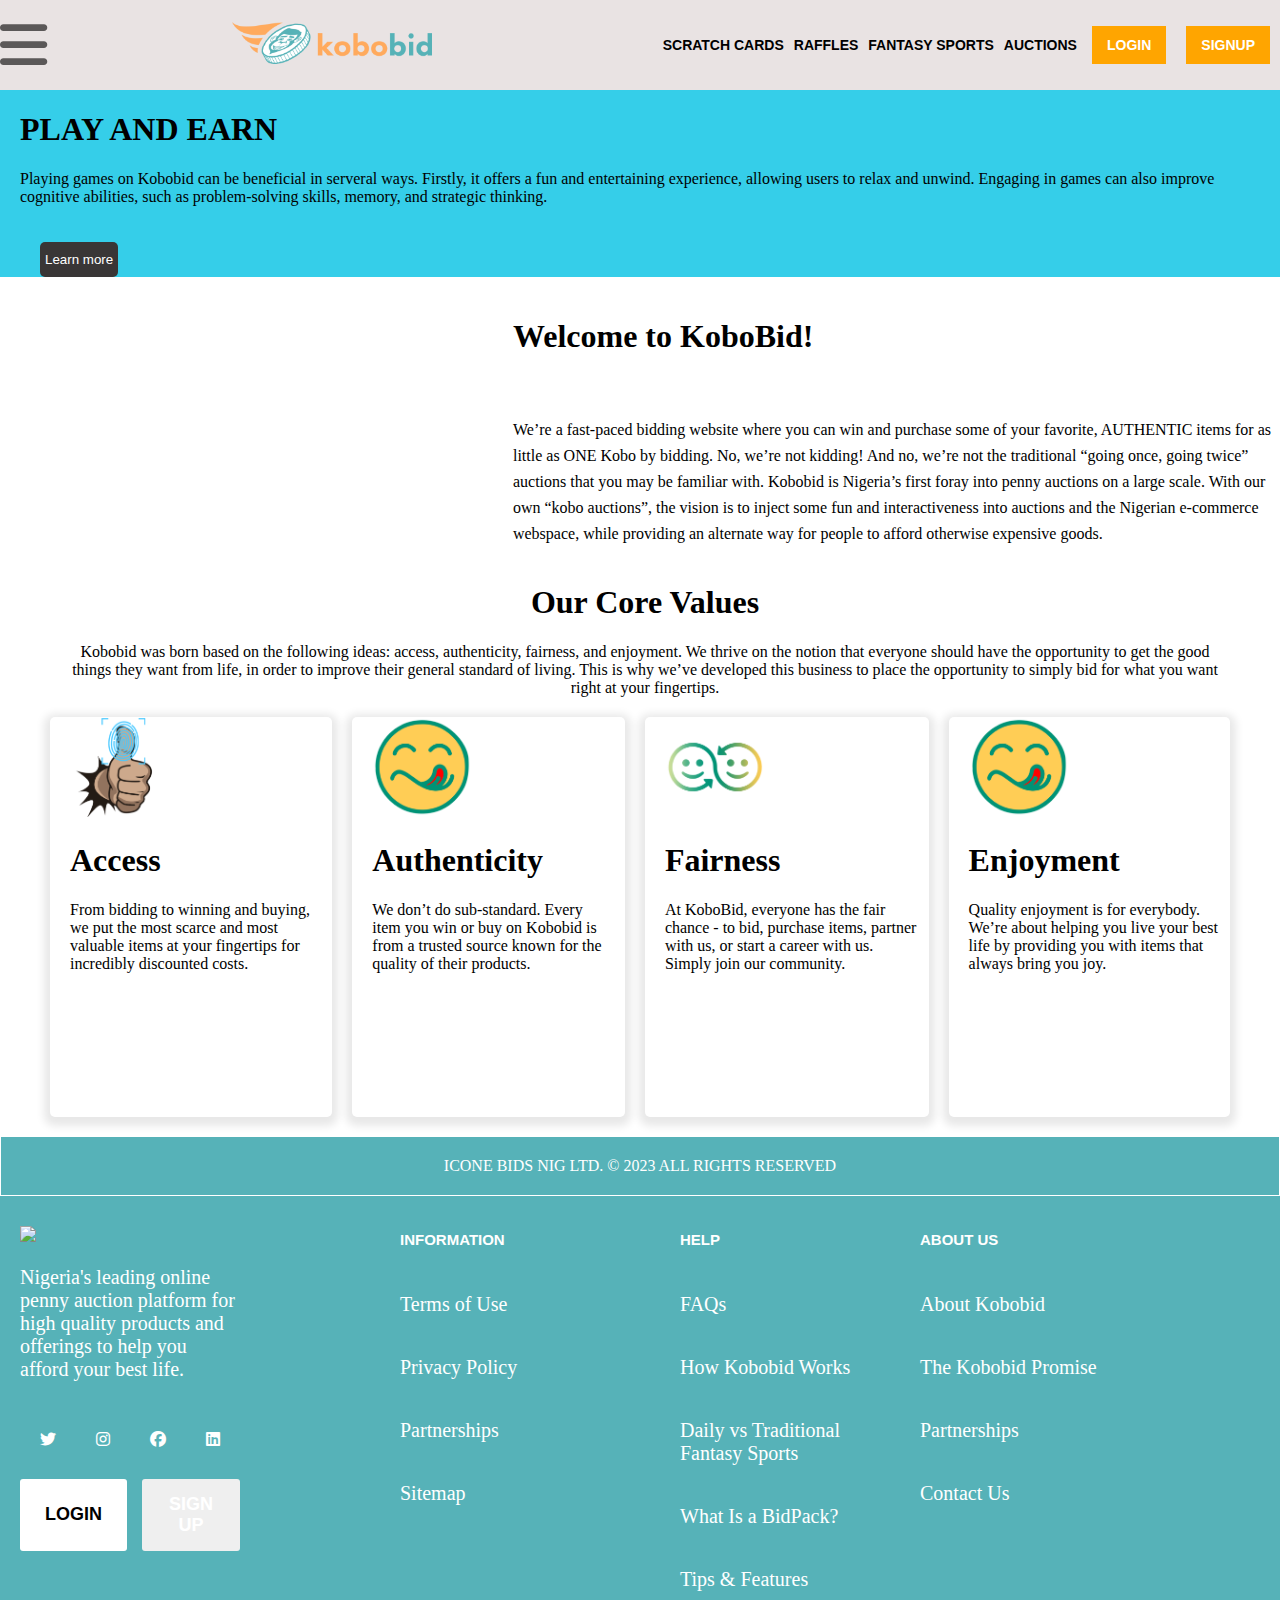
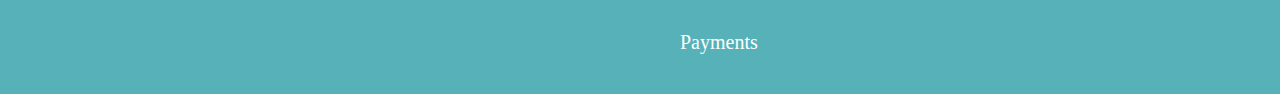
==== aboutKobobid.html @ e4d0b5c7 "upadte" ====
<!DOCTYPE html>
<html>
    <head>
        <meta name="viewport" content="width=device-width, initial-scale=1.0">
        <link rel="stylesheet" href="header.css">
        <link rel="stylesheet" href="https://cdnjs.cloudflare.com/ajax/libs/font-awesome/6.4.2/css/all.min.css">
        <script src="header.js"></script>
        <style>
            body {
                width: 100%;
            margin: 0;
            padding: 0;
            overflow-x: hidden;
            }
        
        .main-div{
            display: flex;
            background-color: rgb(53, 206, 233);
        }
        .text-div {
            margin-left: 20px;
            margin-right: 10px;
        }
        
        .learn {
            background-color: rgb(57, 54, 54);
            color: white;
            padding: 10px 5px;
            border-radius: 5px;
            margin-left: 20px;
            margin-top: 20px;
            border: none;
            cursor: pointer;
        }
        button:hover{
            background-color: orange;
            color: black;
        }
        
        .welcome-div{
            display: flex;
           
}
.welcome-div h1{
    padding-top: 20px;
}
.welcome-div p{
    width: 100%;
    font-size: 16px;
    font-family: 'Montserrat';
    line-height: 26px;
    padding-top: 40px;
}
            
        
        .welcome-div figure{
            width: 100%;
            margin-left: 200px;
        }
        .footer-text {
           text-align: center;
            margin-left: 20px;
            margin-right: 10px;
            
            background-color: white;
            
    
        }
        p{
            color: black;
            
        }
        .image-container {
            width: 100px;
            margin-right: 10px;
            
        }
        .last-divv {
        display: flex;
        
        gap: 20px;
       
        margin-top: 20px;
        margin-bottom: 20px;
    }
    .inner-container {
        border: none;
        box-shadow: 0 3px 9px 6px #e8e8e8;
        background-color: white;
        color: black;
        height: 400px;
        border-radius: 5px;
        padding-left: 20px;
        padding-right: 10px;
       
    }
    .lastdiv-container {
        margin-left: 50px;
        margin-right: 50px;
    }

    .inner-container:hover{
        transform: scale(1.1);
        margin-top: 20px;
        transition: 0.5s;
    }

    @media screen and (min-width: 280px) and (max-width: 1240px){
       
   .img-logo img{
    width: 50px;
   }
        .welcome-div{
            display: flex;
            flex-direction: column;
           justify-content: center;
           text-align: center;
}
.welcome-div figure{
    margin: 0;
    
}
.welcome-div img{
    width: 400px;
}
.last-divv{
    display: flex;
    flex-direction: column;
    justify-content: center;
    align-items: center;
}
.inner-container{
    width: 70%;
    box-shadow: 0 3px 9px 6px #e8e8e8;
    height: 400px;
}


.first-list-login,
.first-list-signup{
    list-style: none;
    background-color: rgb(233, 227, 227);
    padding: 10px;
}
.first-list-signup{
    margin-left: -25px;

}
.first-list-login{
    margin-left: -100px;
}
.logo-div{
    margin-left: -220px;
}
    }
   
        </style>
    </head>
    <body>
        <nav class="nav-div" >
            <i class="fa-solid fa-bars" id="fa-bars" onclick="toggleSidebar()"></i>
                    <figure class="logo-div"><img src="./assets/logo2.png"></figure>
                <ul>
                   
                    <li class="first-list"><a class="first-a" href="">SCRATCH CARDS</a></li>
                    <li class="first-list"><a class="first-a" href="">RAFFLES</a></li>
                    <li class="first-list"><a class="first-a" href="">FANTASY SPORTS</a></li>
                    <li class="first-list"><a class="first-a" href="">AUCTIONS</a></li>
                    <li class="first-list-login"><a class="first-a" href="">LOGIN</a></li>
                    <li class="first-list-signup"><a class="first-a" href="">SIGNUP</a></li>
                    
                    
                        
                   
                    
                </ul>
            
        </nav>
        <nav class="sidebar-nav">
            <ul class="sidebar-ul">
                <li tabindex="0">AUCTIONS</li>
                <li tabindex="0">RAFFLES</li>
                <li tabindex="0">SPORTS</li>
                <li tabindex="0">WINNERS</li>
                <li tabindex="0">CONTACT US</li>
            </ul>
            <DIV style="width: 600px;
            height: 2px; background-color: rgb(228, 221, 221);"></DIV>
            <li class="signup"><a href="signup.html" style="margin-top: 30px; cursor: pointer; color: black;">SIGN UP</a></li>
            <li class="login"><a href="login.html" style="color: black;">LOGIN</a></li>
        </nav>
    
    
        <nav class="img-logo">
            <ul>
                <figure class="mainlogo"><a href=""><img src="./assets/nav_scratchcards.svg" alt=""></a>scratch Cards</figure>
                <figure class="mainlogo"><a href=""><img src="./assets/nav_raffles.svg" alt=""></a>Raffles</figure>
                <figure class="mainlogo"><a href=""><img src="./assets/nav_fantasysport.svg" alt=""></a>Fantancy Sports</figure>
                <figure class="mainlogo"><a href=""><img src="./assets/nav_auctions.svg" alt=""></a>Auctions</figure>
            </ul>
        </nav>
     
<div class="main-div">
    <div class="text-div"> 
        <h1> PLAY AND EARN</h1>
        <P>Playing games on Kobobid can be beneficial in serveral ways. Firstly, it offers a fun and entertaining experience, allowing users to relax and unwind. Engaging in games can also improve cognitive abilities, such as problem-solving skills, memory, and strategic thinking.</P>  
    <button class="learn">Learn more</button>
    </div>
   
</div>
<div class="welcome-div">
    <figure><img src="https://cdn.kobobid.com/live/images/about_img.png" alt=""></figure>
    <section>
        <h1>
            Welcome to KoboBid!</h1>
            <p>We’re a fast-paced bidding website where you can win and purchase some of your favorite, AUTHENTIC items for as little as ONE Kobo by bidding. No, we’re not kidding! And no, we’re not the traditional “going once, going twice” auctions that you may be familiar with. Kobobid is Nigeria’s first foray into penny auctions on a large scale. With our own “kobo auctions”, the vision is to inject some fun and interactiveness into auctions and the Nigerian e-commerce webspace, while providing an alternate way for people to afford otherwise expensive goods.</p>
    </section>
</div>
<div class="lastdiv-container">
    <div class="footer-text">
        <H1>Our Core Values</H1> 
        <p>Kobobid was born based on the following ideas: access, authenticity, fairness, and enjoyment.
We thrive on the notion that everyone should have the opportunity to get the good things they want from life, in order to improve their general standard of living. This is why we’ve developed this business to place the opportunity to simply bid for what you want right at your fingertips.</p>
     </div>
<div class="last-divv">
    <div class="inner-container"> <img class="image-container" src="./assets/access.png">
        <h1>Access</h1>
        <div>From bidding to winning and buying, we put the most scarce and most valuable items at your fingertips for incredibly discounted costs.</div>
    </div>
    <div class="inner-container"> <img class="image-container" src="./assets/enjoyment.png">
        <h1>Authenticity</h1>
        <div>We don’t do sub-standard. Every item you win or buy on Kobobid is from a trusted source known for the quality of their products.</div>
    </div>
    <div class="inner-container"> <img class="image-container" src="./assets/fairness.png">
        <h1>Fairness</h1>
        <div>At KoboBid, everyone has the fair chance - to bid, purchase items, partner with us, or start a career with us. Simply join our community.</div>
    </div>
    <div class="inner-container"> <img class="image-container" src="./assets/enjoyment.png">
        <h1>Enjoyment</h1>
        <div>Quality enjoyment is for everybody. We’re about helping you live your best life by providing you with items that always bring you joy.</div>
    </div>
</div>
</div>
<footer>
    <div>
        <div class="icone">ICONE BIDS NIG LTD. © 2023 ALL RIGHTS RESERVED</div>
    </div>
    <div class="last-div">
        <div class="footer-first-container" style="display: flex; flex-direction: column; "  >
            <div class="footer-logo">
                <img src="https://cdn.kobobid.com/live/images/logo_white.png">
            </div>
            <p style="font-size: 20px; color: white;">Nigeria's leading online penny auction platform for high quality products and offerings to help you
                afford your best life.</p>
                <div class="social-media-list">
                    <div class="favicon-div"><a href="https://twitter.com/alifcoder/status/1712771437629775896"><i class="fab fa-twitter"></i></a></div>
                    <div class="favicon-div"><a href="https://www.instagram.com/adams_ruth_unique/"><i class="fab fa-instagram"></i></a></div>
                  <div class="favicon-div"><a href="https://web.facebook.com/adams.ruth.12/"><i class="fab fa-facebook"></i></a></div>
                  <div class="favicon-div"><a href="https://www.linkedin.com/in/adams-ruth-916543167/"><i class="fa-brands fa-linkedin"></i></a></div>
                </div>
                <div class="footer-button">
                    <button class="footer-login-button" style="background-color: white;"><a style="text-decoration: none; color: black; " href="signup.html" >LOGIN </a></button>
                    <button class="footer-signup-button"><a style="text-decoration: none; color: white;" href="signup.html">SIGN UP</a></button>
                </div>
                
        </div>
        <div class="help-info-abot">
            <div class="info-help">
                
                    <div class="footer-container">
                        <h3 class="footer-heading" style="color: white; font-size: 15px" >INFORMATION</h3>
                            <div class="footer-a-div"><a class="second-a" href="">Terms of Use</a></div>
                            <div class="footer-a-div"><a class="second-a" href="">Privacy Policy</a></div>
                            <div class="footer-a-div"><a class="second-a" href="">Partnerships</a></div>
                            <div class="footer-a-div"><a class="second-a" href="">Sitemap</a></div>
                </div>
    
                <div class="footer-container" style="margin-right: 200px;">
                        <h3 class="footer-heading" style="color: white; font-size: 15px;">HELP</h3>
                            <div class="footer-a-div"><a class="second-a" href="">FAQs</a></div>
                            <div class="footer-a-div"><a class="second-a" href="">How Kobobid Works</a></div>
                            <div class="footer-a-div"><a class="second-a" href="">Daily vs Traditional Fantasy Sports</a></div>
                            <div class="footer-a-div"><a class="second-a" href="">What Is a BidPack?</a></div>
                           <div class="footer-a-div"><a class="second-a" href="">Tips & Features</a></div>
                           <div class="footer-a-div"> <a class="second-a" href="">Payments</a></div>
                </div>
                </div>
                
    
                <div class="footer-container">
                        <h3 class="footer-heading" style="color: white; font-size: 15px;"><a href="aboutKobobid.html" style="text-decoration: none; color: black;"></a>ABOUT US</h3>
                            <div class="footer-a-div"><a class="second-a" href="aboutKobobid.html">About Kobobid</a></div>
                           <div class="footer-a-div"><a class="second-a" href="">The Kobobid Promise</a></div>
                            <div class="footer-a-div"><a class="second-a" href="">Partnerships</a></div>
                           <div class="footer-a-div"><a class="second-a" href="">Contact Us</a></div>
    
                       
                </div>
                </div>
                
       
        
            </div>
    </div>

</footer>

    </body>
</html>
---- header.css ----
.header-logo{
    display: flex;
    position: relative;
}
.header-logo img{
    width: 300px;
}
.sidebar-nav{
    display: flex;
    flex-direction: column;
   width: 500px;
    display: none;
    height: 100%;
    background-color: white;
    position: absolute;
    z-index: 1;
}
.sidebar-nav nav {
   
   padding: 30px; /* Added padding for better appearance */
   background-color: white;
   

}

.sidebar-ul{
   width: 50%;  
}


.sidebar-ul li {
   list-style: none;
   padding: 15px; /* Added padding for better appearance */
   cursor: pointer;
}

.signup{
width: 300px;
height: 20px;
background-color: #56b2b8;
font-weight: bold;
text-align: center;
font-size: 20px;
border: none;
color: black;
margin-top: 10px;
margin-bottom: 50px;
box-shadow: 4px 4px 8px 0 rgba(0,0,0,.2);

}
.login{
    width: 300px;
height: 20px;
color: black;
background-color:white ;
font-weight: bold;
text-align: center;
font-size: 20px;
margin-top: -20px;
border: 3px solid #81c6c9;
box-shadow: 4px 4px 8px 0 rgba(0,0,0,.2);
cursor: pointer;
}
.nav-div {
    display: flex;
    background-color: rgb(233, 227, 227);
    color: black;
    justify-content: space-between;
    align-items: center;
    position: a;
    
    
    
   
}

.nav-div ul{
    display: flex;
    justify-content: space-between;
    align-items: center;

}
.nav-div figure{
    align-items: center;
    justify-content: center;
}
.fa-bars{
    font-size: 54px; /* Adjust the font size as needed */
    cursor: pointer;
    color: rgb(91, 88, 88);
    display: none;
   
}
.logo-div img {
    width: 200px;
}

.first-list {
    display: inline-block;
    list-style: none;
}
.first-list a{
    color: black;
}
.first-list-login,
.first-list-signup{
    list-style: none;
    background-color: orange;
    margin: 10px;
    padding: 10px;
}
li:hover {
    background-color: #56b2b8;
    color: white;
    padding: 20px;
    transition: 1.5s;
}
.first-a:hover{
    color: black;
}

.first-a {
    font-family: Arial, Helvetica, sans-serif;
    font-weight: bold;
    color: white;
    text-decoration: none;
    padding: 5px;
    font-size: 14px;
    

}

.login {
    color: white;
    font-weight: bold;
    font-family: Arial, Helvetica, sans-serif;
    cursor: pointer;
}

.signup-button {
    padding: 20px 25px;
    background-color: orange;
    border-radius: 5px;
    border: none;
    color: white;
    font-weight: bold;
    font-family: Arial, Helvetica, sans-serif;
    cursor: pointer;
}
a{
    text-decoration: none;
}
.img-logo{
    display: flex;
    background-color: white;
    justify-content: space-between;
    position: relative;
    display: none;
   
}
.img-logo ul{
    display: flex;
    justify-content: space-around; /* Adjusted to evenly space the figures */
    align-items: center; /* Align items vertically in the center */
    width: 100%;
    
    
}
.img-logo img{
    width: 100px;
}

.mainlogo{
    display: flex;
    flex-direction: column;
    width: 100%;
    
}

.icone {
    background-color: #56b2b8;
    border: 1px solid white;
    margin-top: -1px;
    padding: 20px;
    text-align: center;
    color: white;
}

.footer-logo {
    width: 30%;
    margin-top: 10px;
}

.footer-logo img {
    width: 200px;
}

.last-div {
    display: flex;
    background-color: #56b2b8;
    justify-content: space-between;
}
.info-help{
    display: flex;
    width: 50%;
    justify-content: space-between;
}
.help-info-abot{
    display: flex;
    margin-left: 100px;
    justify-content: space-between;
  
}
.footer-first-container{
    padding: 20px;
   
}
p {
    color: white;
}
  
  .social-media-list {
    display: flex;
    margin-bottom: 20px;
    margin-top: 20px;
  }
  .favicon-div{
    padding: 10px 20px;
  }
  .fab.fa-twitter,
  .fab.fa-instagram,
  .fab.fa-facebook,
  .fa-brands.fa-linkedin{
    color: white;
  }
.second-a {
    text-decoration: none;
    color: white;
}
.footer-container,
.footer-container1{
padding: 20px;
width: 100%;
font-size: 20px;
}

.footer-heading {
    font-family: 'FuturaPTMedium', sans-serif;
    padding-bottom: 10px;
    margin-left: 20px;
}
.footer-a-div{
    padding: 20px;
    width: 200px;
}
.footer-button{
    display: flex;
}
.footer-login-button{
    padding: 15px 25px;
    border-radius: 3px;
    border: none;
    font-weight: bold;
    font-size: large;
}
.footer-signup-button{
    padding: 15px 25px;
    border-radius: 3px;
    border: none;
    font-weight: bold;
    font-size: large;
    color: black;
   
    margin-left: 15px;
}
@media screen and (min-width: 280px) and (max-width: 1240px){
    .first-list{
        display: none;
    }
    
    
    .img-logo{
        display: flex;
    }
    /* .signup-button{
        width: 50px;
        font-size: 10px;
       
    } */

.first-list-login,
.first-list-signup{
    list-style: none;
    background-color: rgb(233, 227, 227);
}
.first-list-signup{
    margin-left: -10px;
    padding: 0;
}
.first-list-login{
    margin-left: -55px;
}
    .first-a{
        color: black;
    }
    .fa-bars{
        display: flex;
        font-size: 40px;
        padding: 30px;
        margin-left: -20px;
    }
    .img-logo ul{
       align-items: center;
       margin-left: -60px;
       font-size: 15px;
    }
    .mainlogo{
        width: 20px;
    }
   .logo-div img{
    width: 150px;
    margin-left: 170px;  
   }
 

    .scratch-auction-div{
        display: flex;
        flex-direction: column;
    }
    .last-div{
        display: flex;
        flex-direction: column;
    }
    .info-help{
        display: flex;
        font-size: 20px;
    }
    .help-info-abot{
        display: flex;
        flex-direction: column;
    }
    .footer-container,
    .footer-container1{
        margin-left: -120px;
        margin-right: 100px;
        
    }
    .footer-container1{
        margin-bottom: 0px;
    }
    
    .footer-logo{
        margin-left: -10px;
    }
    /* .text-overlay-scratchcard,
    .text-overlay-auction,
    .text-overlay-fantasy,
    .text-overlay-raffle{
        top: 90%;
    left: 50%;
    transform: translate(-50%, -50%);
    width: 400px;
    } */
}
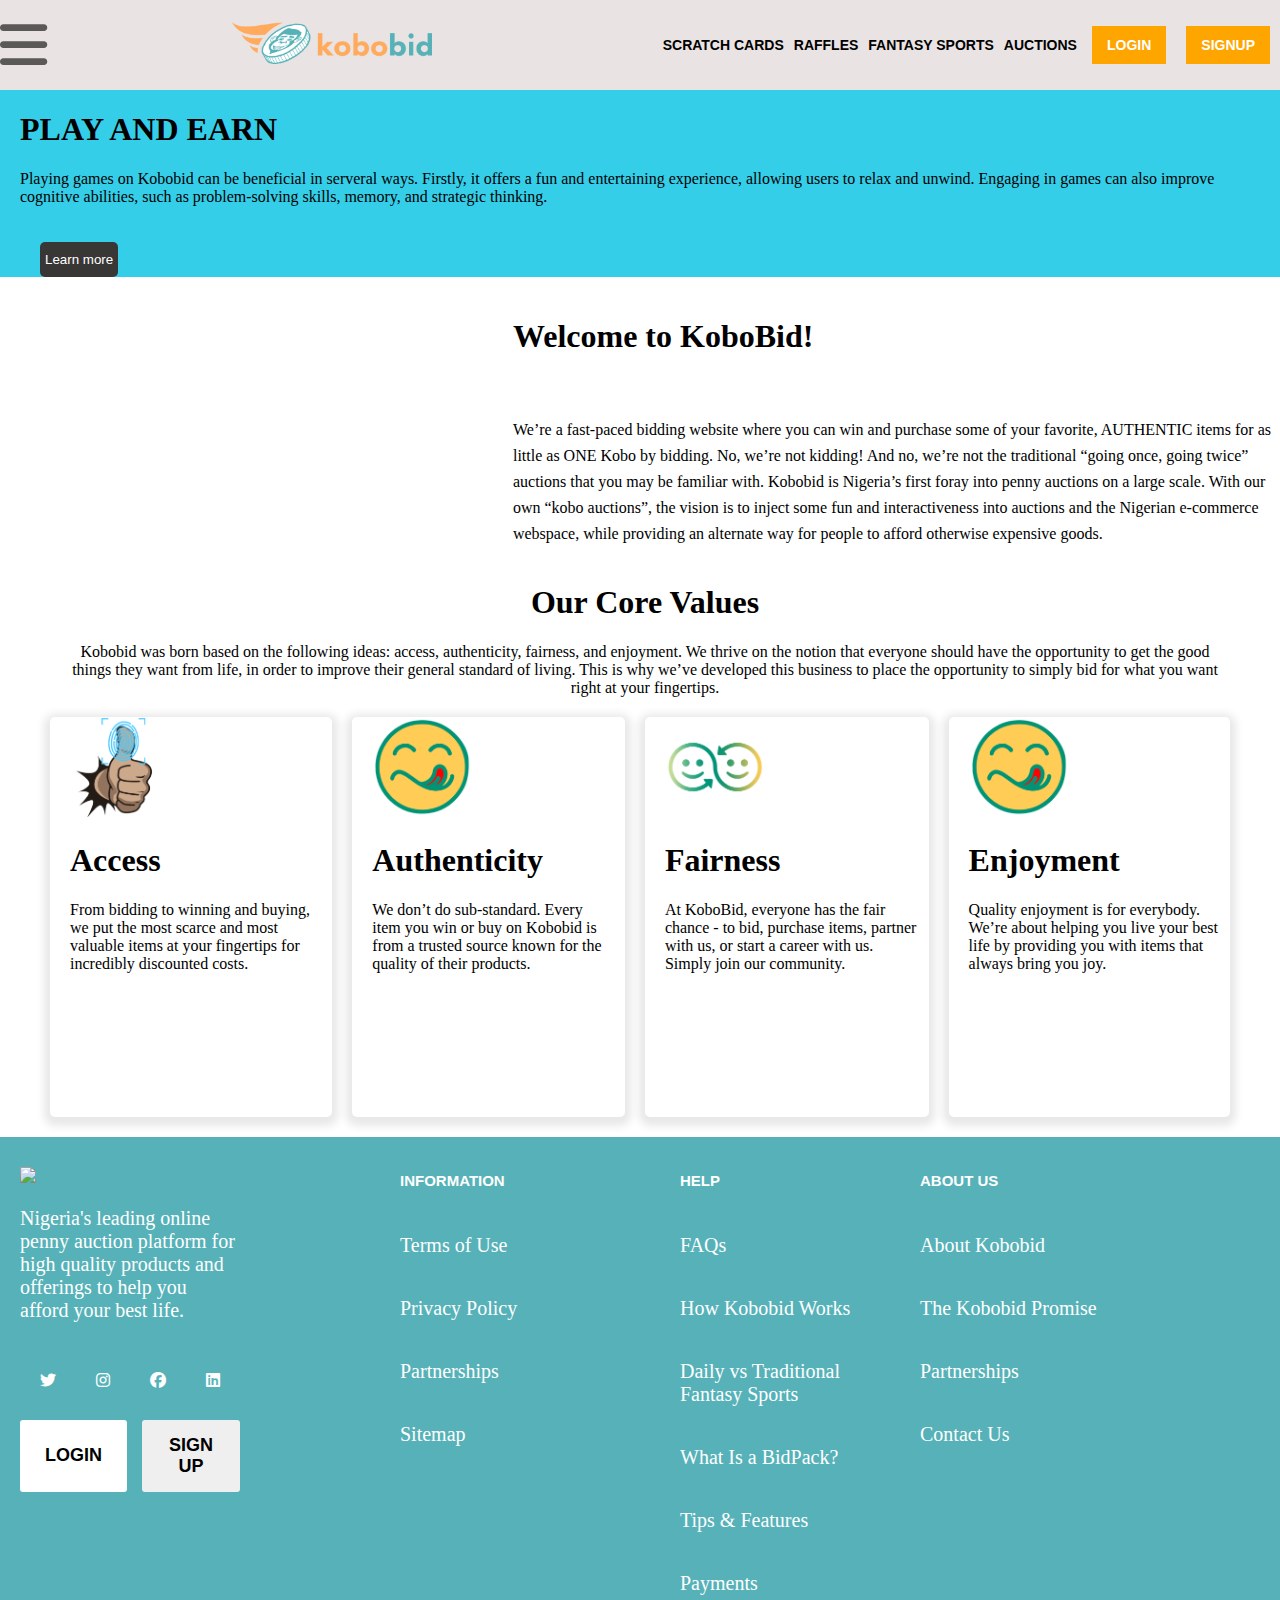
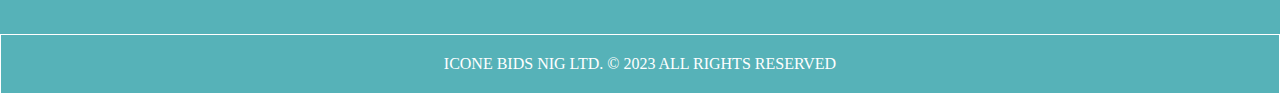
==== commit 3a836d5f: "update" ====
--- a/aboutKobobid.html
+++ b/aboutKobobid.html
@@ -13,6 +13,16 @@
             overflow-x: hidden;
             }
         
+            /* .first-list-login,
+        .first-list-signup{
+            width: 300px;
+            height: 20px;
+            background-color:#81c6c9 ;
+            text-align: center;
+            color: white;
+            cursor: pointer;
+        } */
+       
         .main-div{
             display: flex;
             background-color: rgb(53, 206, 233);
@@ -136,19 +146,7 @@
 }
 
 
-.first-list-login,
-.first-list-signup{
-    list-style: none;
-    background-color: rgb(233, 227, 227);
-    padding: 10px;
-}
-.first-list-signup{
-    margin-left: -25px;
-
-}
-.first-list-login{
-    margin-left: -100px;
-}
+
 .logo-div{
     margin-left: -220px;
 }
@@ -162,12 +160,12 @@
                     <figure class="logo-div"><img src="./assets/logo2.png"></figure>
                 <ul>
                    
-                    <li class="first-list"><a class="first-a" href="">SCRATCH CARDS</a></li>
-                    <li class="first-list"><a class="first-a" href="">RAFFLES</a></li>
-                    <li class="first-list"><a class="first-a" href="">FANTASY SPORTS</a></li>
-                    <li class="first-list"><a class="first-a" href="">AUCTIONS</a></li>
-                    <li class="first-list-login"><a class="first-a" href="">LOGIN</a></li>
-                    <li class="first-list-signup"><a class="first-a" href="">SIGNUP</a></li>
+                    <li class="first-list"><a class="first-a" href="scratchcard.html">SCRATCH CARDS</a></li>
+                    <li class="first-list"><a class="first-a" href="scratchcard.html">RAFFLES</a></li>
+                    <li class="first-list"><a class="first-a" href="scratchcard.html">FANTASY SPORTS</a></li>
+                    <li class="first-list"><a class="first-a" href="scratchcard.html">AUCTIONS</a></li>
+                    <li class="first-list-login"><a class="first-a" href="login.html">LOGIN</a></li>
+            <li class="first-list-signup"><a class="first-a" href="signup.html">SIGNUP</a></li>
                     
                     
                         
@@ -183,11 +181,14 @@
                 <li tabindex="0">SPORTS</li>
                 <li tabindex="0">WINNERS</li>
                 <li tabindex="0">CONTACT US</li>
-            </ul>
+             
             <DIV style="width: 600px;
             height: 2px; background-color: rgb(228, 221, 221);"></DIV>
-            <li class="signup"><a href="signup.html" style="margin-top: 30px; cursor: pointer; color: black;">SIGN UP</a></li>
-            <li class="login"><a href="login.html" style="color: black;">LOGIN</a></li>
+               <li class="signup"><a href="signup.html" style="margin-top: 30px; cursor: pointer; color: black;">SIGN UP</a></li>
+               <li class="login"><a href="login.html" style="color: black;">LOGIN</a></li>
+               </ul>
+            
+           
         </nav>
     
     
@@ -242,9 +243,7 @@
 </div>
 </div>
 <footer>
-    <div>
-        <div class="icone">ICONE BIDS NIG LTD. © 2023 ALL RIGHTS RESERVED</div>
-    </div>
+   
     <div class="last-div">
         <div class="footer-first-container" style="display: flex; flex-direction: column; "  >
             <div class="footer-logo">
@@ -260,7 +259,7 @@
                 </div>
                 <div class="footer-button">
                     <button class="footer-login-button" style="background-color: white;"><a style="text-decoration: none; color: black; " href="signup.html" >LOGIN </a></button>
-                    <button class="footer-signup-button"><a style="text-decoration: none; color: white;" href="signup.html">SIGN UP</a></button>
+                    <button class="footer-signup-button " ><a style="text-decoration: none; color: black;" href="signup.html">SIGN UP</a></button>
                 </div>
                 
         </div>
@@ -302,7 +301,9 @@
         
             </div>
     </div>
-
+    <div>
+        <div class="icone">ICONE BIDS NIG LTD. © 2023 ALL RIGHTS RESERVED</div>
+    </div>
 </footer>
 
     </body>
--- a/header.css
+++ b/header.css
@@ -352,6 +352,7 @@
     .footer-logo{
         margin-left: -10px;
     }
+    
     /* .text-overlay-scratchcard,
     .text-overlay-auction,
     .text-overlay-fantasy,
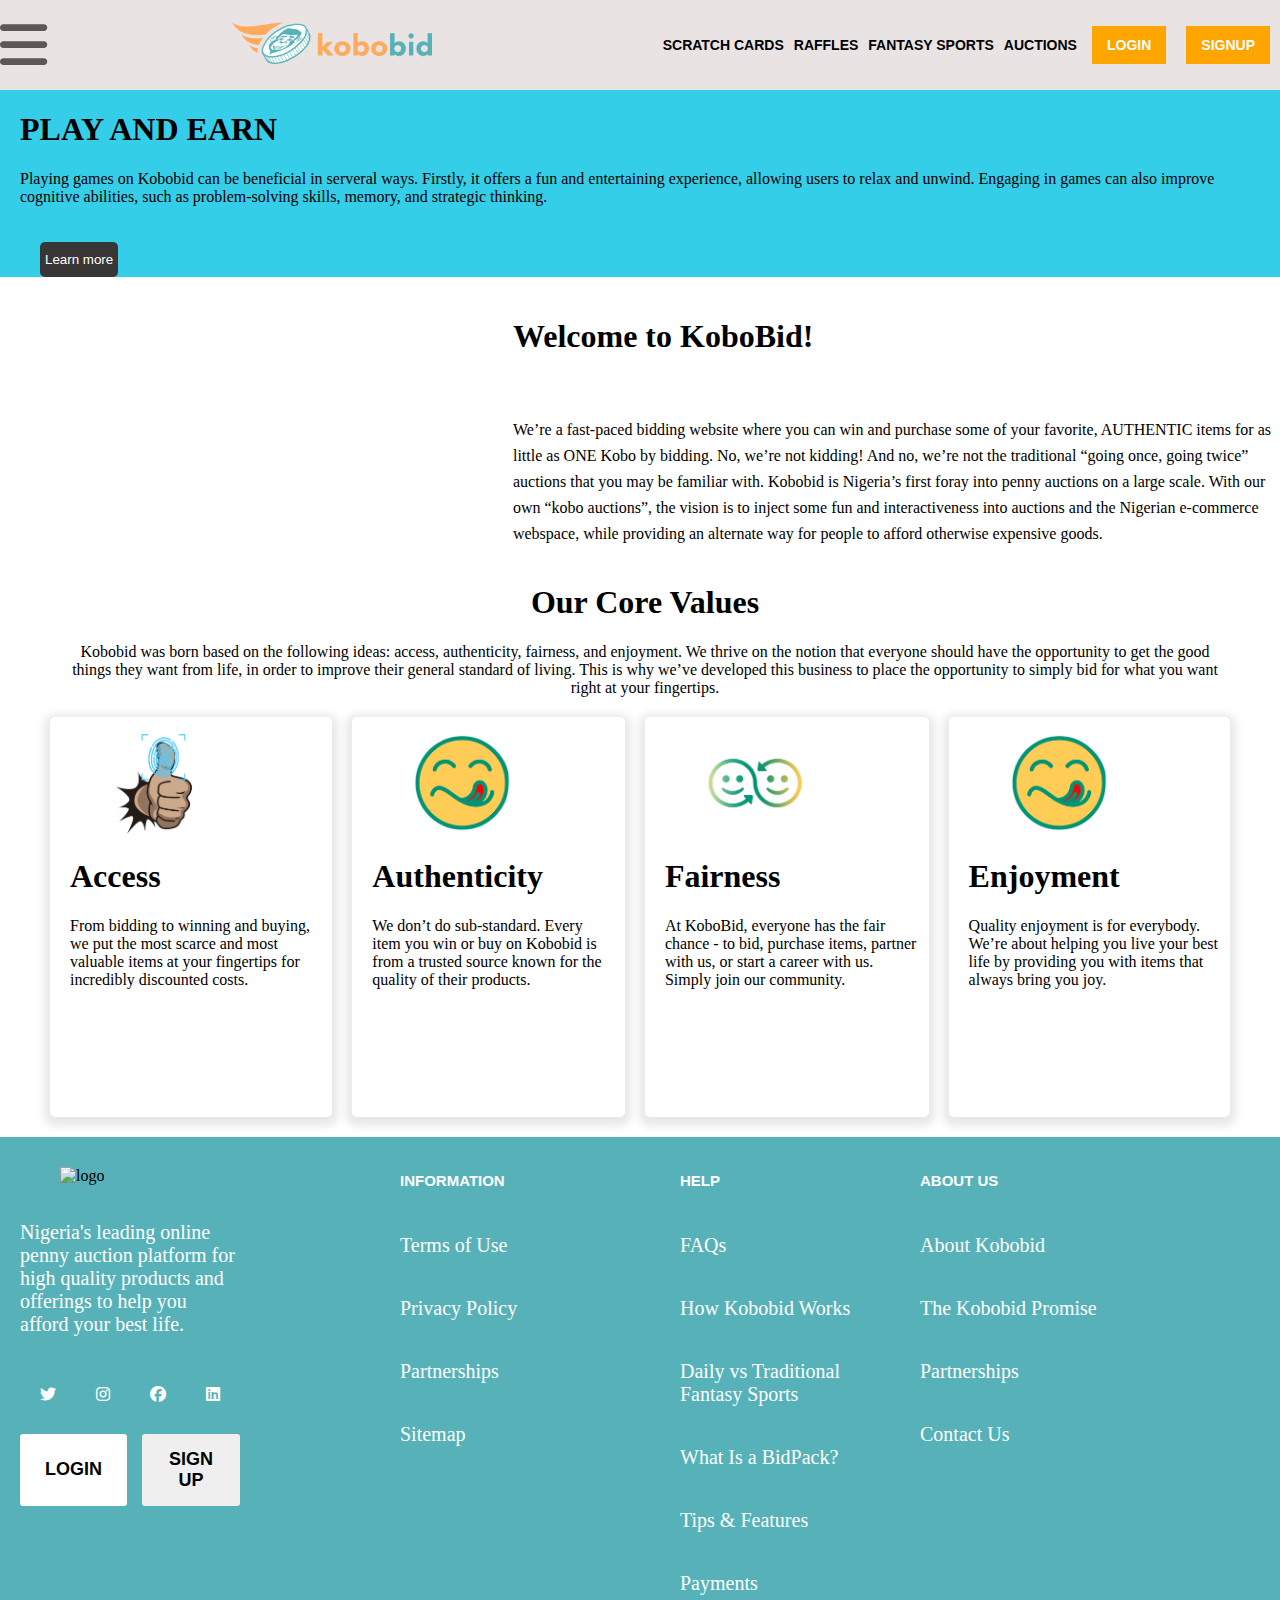
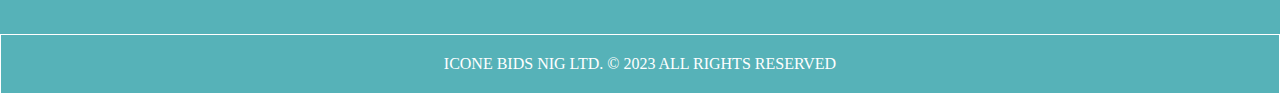
==== commit d260fb8a: "update" ====
--- a/aboutKobobid.html
+++ b/aboutKobobid.html
@@ -10,9 +10,11 @@
                 width: 100%;
             margin: 0;
             padding: 0;
+           
+            }
+        .overalldiv{
             overflow-x: hidden;
-            }
-        
+        }
             /* .first-list-login,
         .first-list-signup{
             width: 300px;
@@ -155,8 +157,9 @@
         </style>
     </head>
     <body>
-        <nav class="nav-div" >
-            <i class="fa-solid fa-bars" id="fa-bars" onclick="toggleSidebar()"></i>
+        <div class="overalldiv">
+        <nav class="nav-div" role="navigation">
+            <i class="fa-solid fa-bars" id="fa-bars" onclick="toggleSidebar()" aria-expanded="false" ></i>
                     <figure class="logo-div"><img src="./assets/logo2.png"></figure>
                 <ul>
                    
@@ -174,7 +177,7 @@
                 </ul>
             
         </nav>
-        <nav class="sidebar-nav">
+        <nav class="sidebar-nav" role="navigation" aria-expanded="false" aria-controls="sidebarNav">
             <ul class="sidebar-ul">
                 <li tabindex="0">AUCTIONS</li>
                 <li tabindex="0">RAFFLES</li>
@@ -192,30 +195,30 @@
         </nav>
     
     
-        <nav class="img-logo">
+        <nav class="img-logo" role="navigation">
             <ul>
-                <figure class="mainlogo"><a href=""><img src="./assets/nav_scratchcards.svg" alt=""></a>scratch Cards</figure>
-                <figure class="mainlogo"><a href=""><img src="./assets/nav_raffles.svg" alt=""></a>Raffles</figure>
-                <figure class="mainlogo"><a href=""><img src="./assets/nav_fantasysport.svg" alt=""></a>Fantancy Sports</figure>
-                <figure class="mainlogo"><a href=""><img src="./assets/nav_auctions.svg" alt=""></a>Auctions</figure>
+                <figure class="mainlogo"><a href="scratchcard.html"><img src="./assets/nav_scratchcards.svg" alt=""></a>scratch Cards</figure>
+                <figure class="mainlogo"><a href="scratchcard.html"><img src="./assets/nav_raffles.svg" alt=""></a>Raffles</figure>
+                <figure class="mainlogo"><a href="scratchcard.html"><img src="./assets/nav_fantasysport.svg" alt=""></a>Fantancy Sports</figure>
+                <figure class="mainlogo"><a href="scratchcard.html"><img src="./assets/nav_auctions.svg" alt=""></a>Auctions</figure>
             </ul>
         </nav>
      
 <div class="main-div">
-    <div class="text-div"> 
+    <section class="text-div"> 
         <h1> PLAY AND EARN</h1>
         <P>Playing games on Kobobid can be beneficial in serveral ways. Firstly, it offers a fun and entertaining experience, allowing users to relax and unwind. Engaging in games can also improve cognitive abilities, such as problem-solving skills, memory, and strategic thinking.</P>  
-    <button class="learn">Learn more</button>
-    </div>
+    <button class="learn"  aria-controls="learnMoreContent">Learn more</button>
+    </s>
    
 </div>
 <div class="welcome-div">
     <figure><img src="https://cdn.kobobid.com/live/images/about_img.png" alt=""></figure>
-    <section>
+    <article>
         <h1>
             Welcome to KoboBid!</h1>
             <p>We’re a fast-paced bidding website where you can win and purchase some of your favorite, AUTHENTIC items for as little as ONE Kobo by bidding. No, we’re not kidding! And no, we’re not the traditional “going once, going twice” auctions that you may be familiar with. Kobobid is Nigeria’s first foray into penny auctions on a large scale. With our own “kobo auctions”, the vision is to inject some fun and interactiveness into auctions and the Nigerian e-commerce webspace, while providing an alternate way for people to afford otherwise expensive goods.</p>
-    </section>
+    </article>
 </div>
 <div class="lastdiv-container">
     <div class="footer-text">
@@ -224,31 +227,31 @@
 We thrive on the notion that everyone should have the opportunity to get the good things they want from life, in order to improve their general standard of living. This is why we’ve developed this business to place the opportunity to simply bid for what you want right at your fingertips.</p>
      </div>
 <div class="last-divv">
-    <div class="inner-container"> <img class="image-container" src="./assets/access.png">
+    <section class="inner-container"> <figure> <img class="image-container" src="./assets/access.png" alt="access logo"></figure>
         <h1>Access</h1>
         <div>From bidding to winning and buying, we put the most scarce and most valuable items at your fingertips for incredibly discounted costs.</div>
-    </div>
-    <div class="inner-container"> <img class="image-container" src="./assets/enjoyment.png">
+    </section>
+    <section class="inner-container"> <figure> <img class="image-container" src="./assets/enjoyment.png" alt="enjoyment logo"></figure>
         <h1>Authenticity</h1>
         <div>We don’t do sub-standard. Every item you win or buy on Kobobid is from a trusted source known for the quality of their products.</div>
-    </div>
-    <div class="inner-container"> <img class="image-container" src="./assets/fairness.png">
+    </section>
+    <section class="inner-container"> <figure><img class="image-container" src="./assets/fairness.png" alt="fairness logo"></figure>
         <h1>Fairness</h1>
         <div>At KoboBid, everyone has the fair chance - to bid, purchase items, partner with us, or start a career with us. Simply join our community.</div>
-    </div>
-    <div class="inner-container"> <img class="image-container" src="./assets/enjoyment.png">
+    </section>
+    <section class="inner-container"><figure><img class="image-container" src="./assets/enjoyment.png" alt="enjoyment logo"></figure> 
         <h1>Enjoyment</h1>
-        <div>Quality enjoyment is for everybody. We’re about helping you live your best life by providing you with items that always bring you joy.</div>
-    </div>
+        <p>Quality enjoyment is for everybody. We’re about helping you live your best life by providing you with items that always bring you joy.</p>
+    </section>
 </div>
 </div>
 <footer>
    
     <div class="last-div">
         <div class="footer-first-container" style="display: flex; flex-direction: column; "  >
-            <div class="footer-logo">
-                <img src="https://cdn.kobobid.com/live/images/logo_white.png">
-            </div>
+            <figure class="footer-logo">
+                <img src="https://cdn.kobobid.com/live/images/logo_white.png" alt="logo">
+            </figure>
             <p style="font-size: 20px; color: white;">Nigeria's leading online penny auction platform for high quality products and offerings to help you
                 afford your best life.</p>
                 <div class="social-media-list">
@@ -305,6 +308,6 @@
         <div class="icone">ICONE BIDS NIG LTD. © 2023 ALL RIGHTS RESERVED</div>
     </div>
 </footer>
-
+</div>
     </body>
 </html>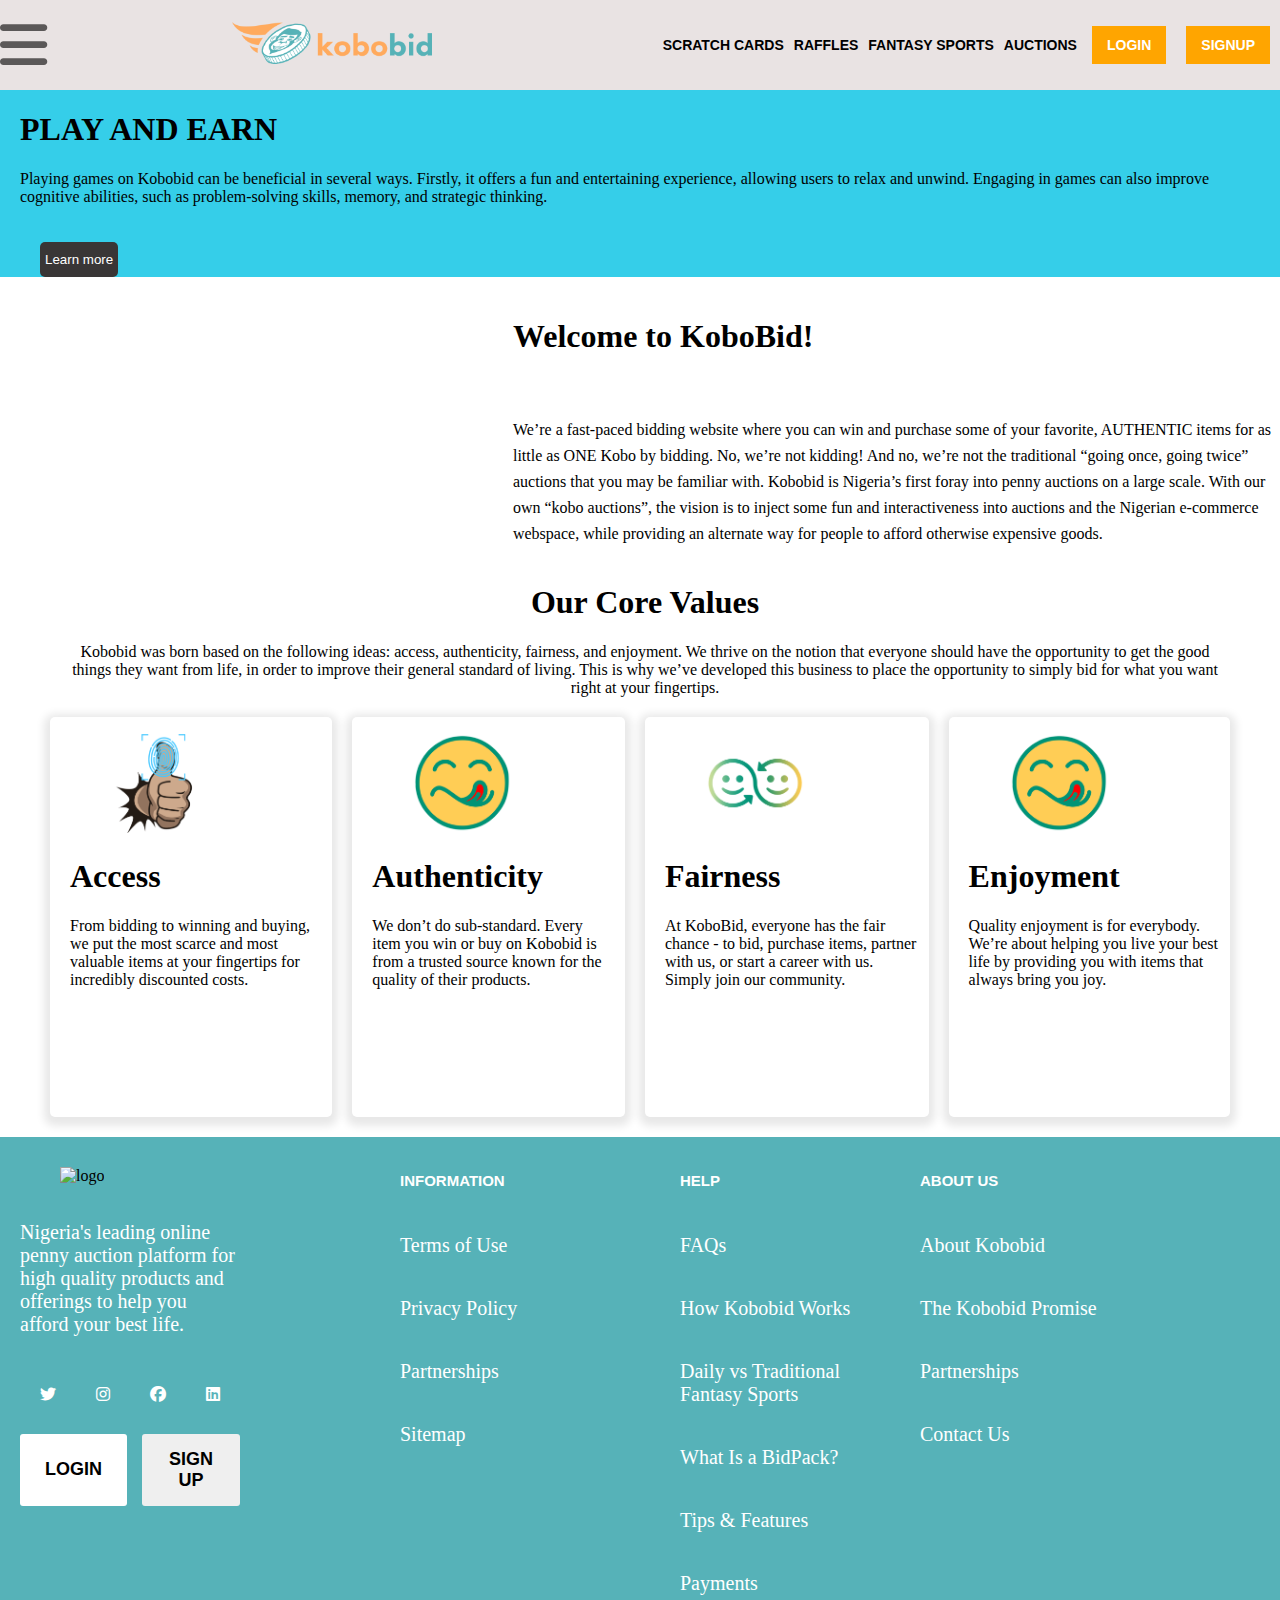
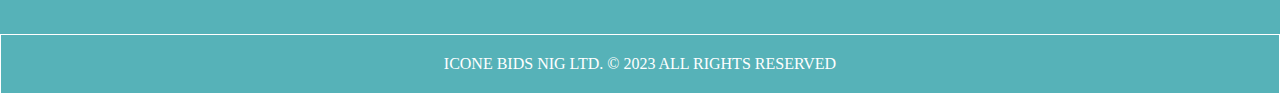
==== commit 5d323aee: "update" ====
--- a/aboutKobobid.html
+++ b/aboutKobobid.html
@@ -199,7 +199,7 @@
             <ul>
                 <figure class="mainlogo"><a href="scratchcard.html"><img src="./assets/nav_scratchcards.svg" alt=""></a>scratch Cards</figure>
                 <figure class="mainlogo"><a href="scratchcard.html"><img src="./assets/nav_raffles.svg" alt=""></a>Raffles</figure>
-                <figure class="mainlogo"><a href="scratchcard.html"><img src="./assets/nav_fantasysport.svg" alt=""></a>Fantancy Sports</figure>
+                <figure class="mainlogo"><a href="scratchcard.html"><img src="./assets/nav_fantasysport.svg" alt=""></a>Fantasy Sports</figure>
                 <figure class="mainlogo"><a href="scratchcard.html"><img src="./assets/nav_auctions.svg" alt=""></a>Auctions</figure>
             </ul>
         </nav>
@@ -207,7 +207,7 @@
 <div class="main-div">
     <section class="text-div"> 
         <h1> PLAY AND EARN</h1>
-        <P>Playing games on Kobobid can be beneficial in serveral ways. Firstly, it offers a fun and entertaining experience, allowing users to relax and unwind. Engaging in games can also improve cognitive abilities, such as problem-solving skills, memory, and strategic thinking.</P>  
+        <P>Playing games on Kobobid can be beneficial in several ways. Firstly, it offers a fun and entertaining experience, allowing users to relax and unwind. Engaging in games can also improve cognitive abilities, such as problem-solving skills, memory, and strategic thinking.</P>  
     <button class="learn"  aria-controls="learnMoreContent">Learn more</button>
     </s>
    
